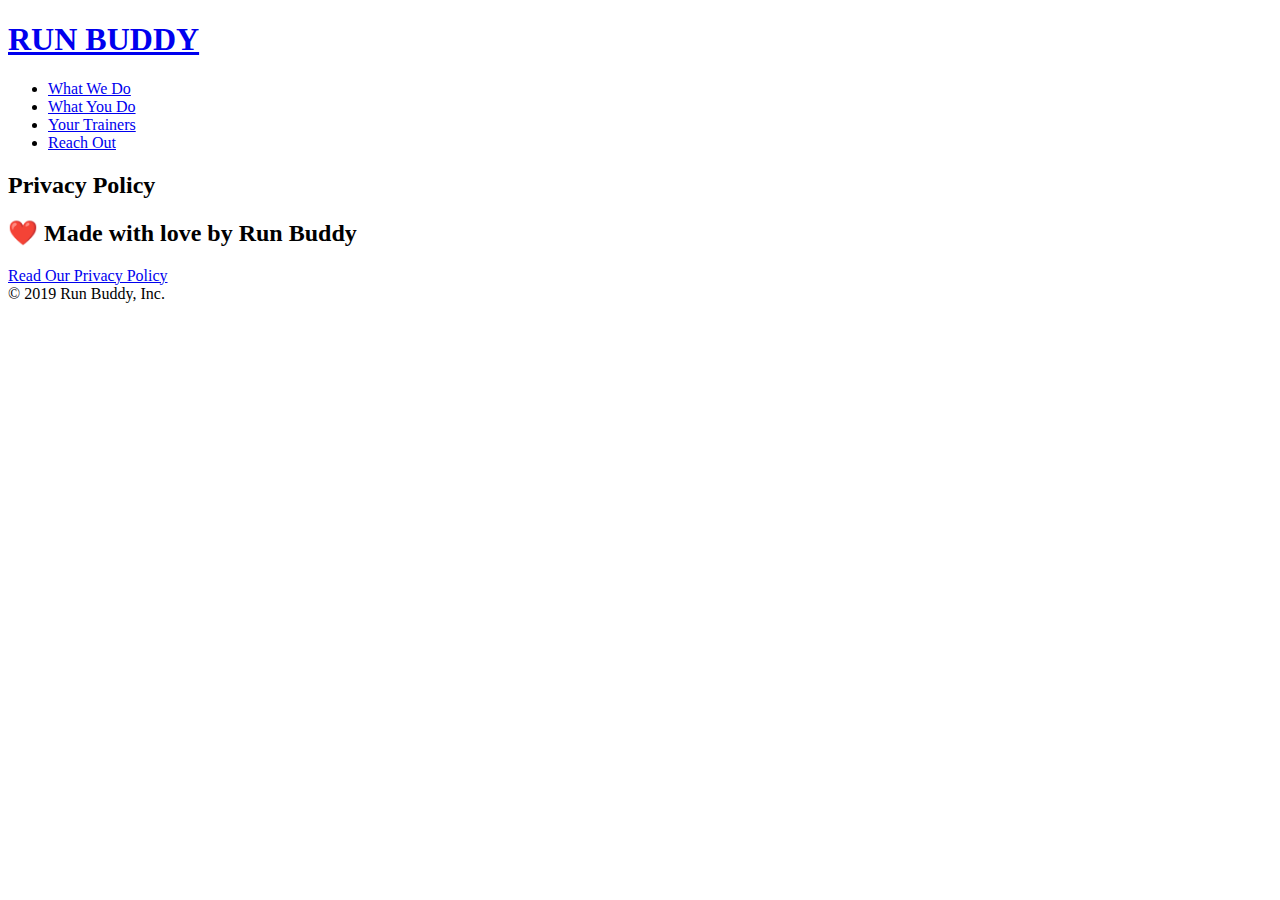
==== privacy-policy.html @ 54bea31c "Started privacy policy, now on 1.7.5" ====
<!DOCTYPE html>
<html lang="en">
  <head>
    <meta charset="utf-8" />
    <title>Privacy Policy - Run Buddy</title>
  </head>
  <body>
    <header>
      <h1>
        <a href="/">RUN BUDDY</a>
      </h1>
      <nav>
        <!--Unordered list element -->
        <ul>
          <!--List item element-->
          <li>
            <!--Anchor element-->
            <a href="./index.html#what-we-do">What We Do</a>
          </li>
          <li>
            <a href="./index.html#what-you-do">What You Do</a>
          </li>
          <li>
            <a href="./index.html#your-trainers">Your Trainers</a>
          </li>
          <li>
            <a href="./index.html#reach-out">Reach Out</a>
          </li>
        </ul>
      </nav>
    </header>
<section class="hero">
    <h2 class="page-title">
        Privacy Policy
      </h2>
</section>
    <footer>
        <h2>❤️ Made with love by Run Buddy</h2>
        
         
          <a href="#">Read Our Privacy Policy</a><br />
          &copy; 2019 Run Buddy, Inc.
        </div>
      </footer>
  </body>
</html>
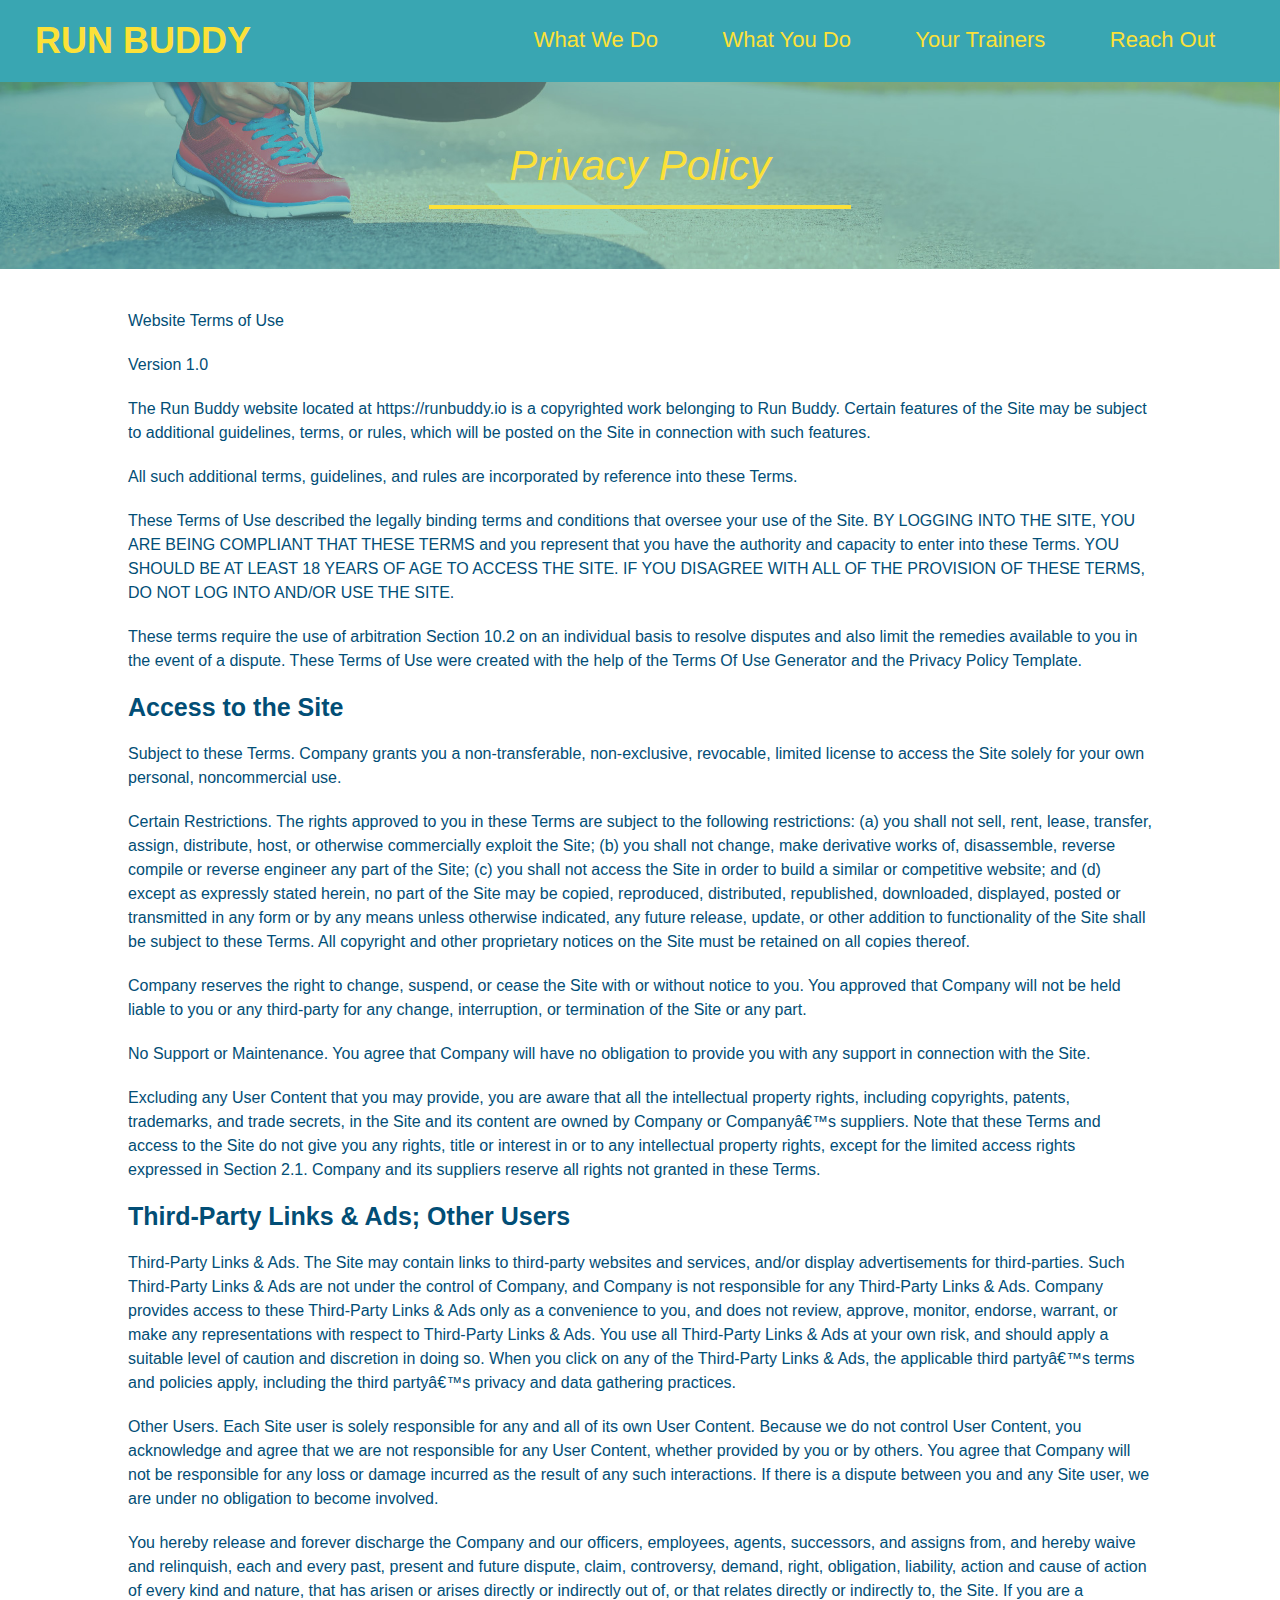
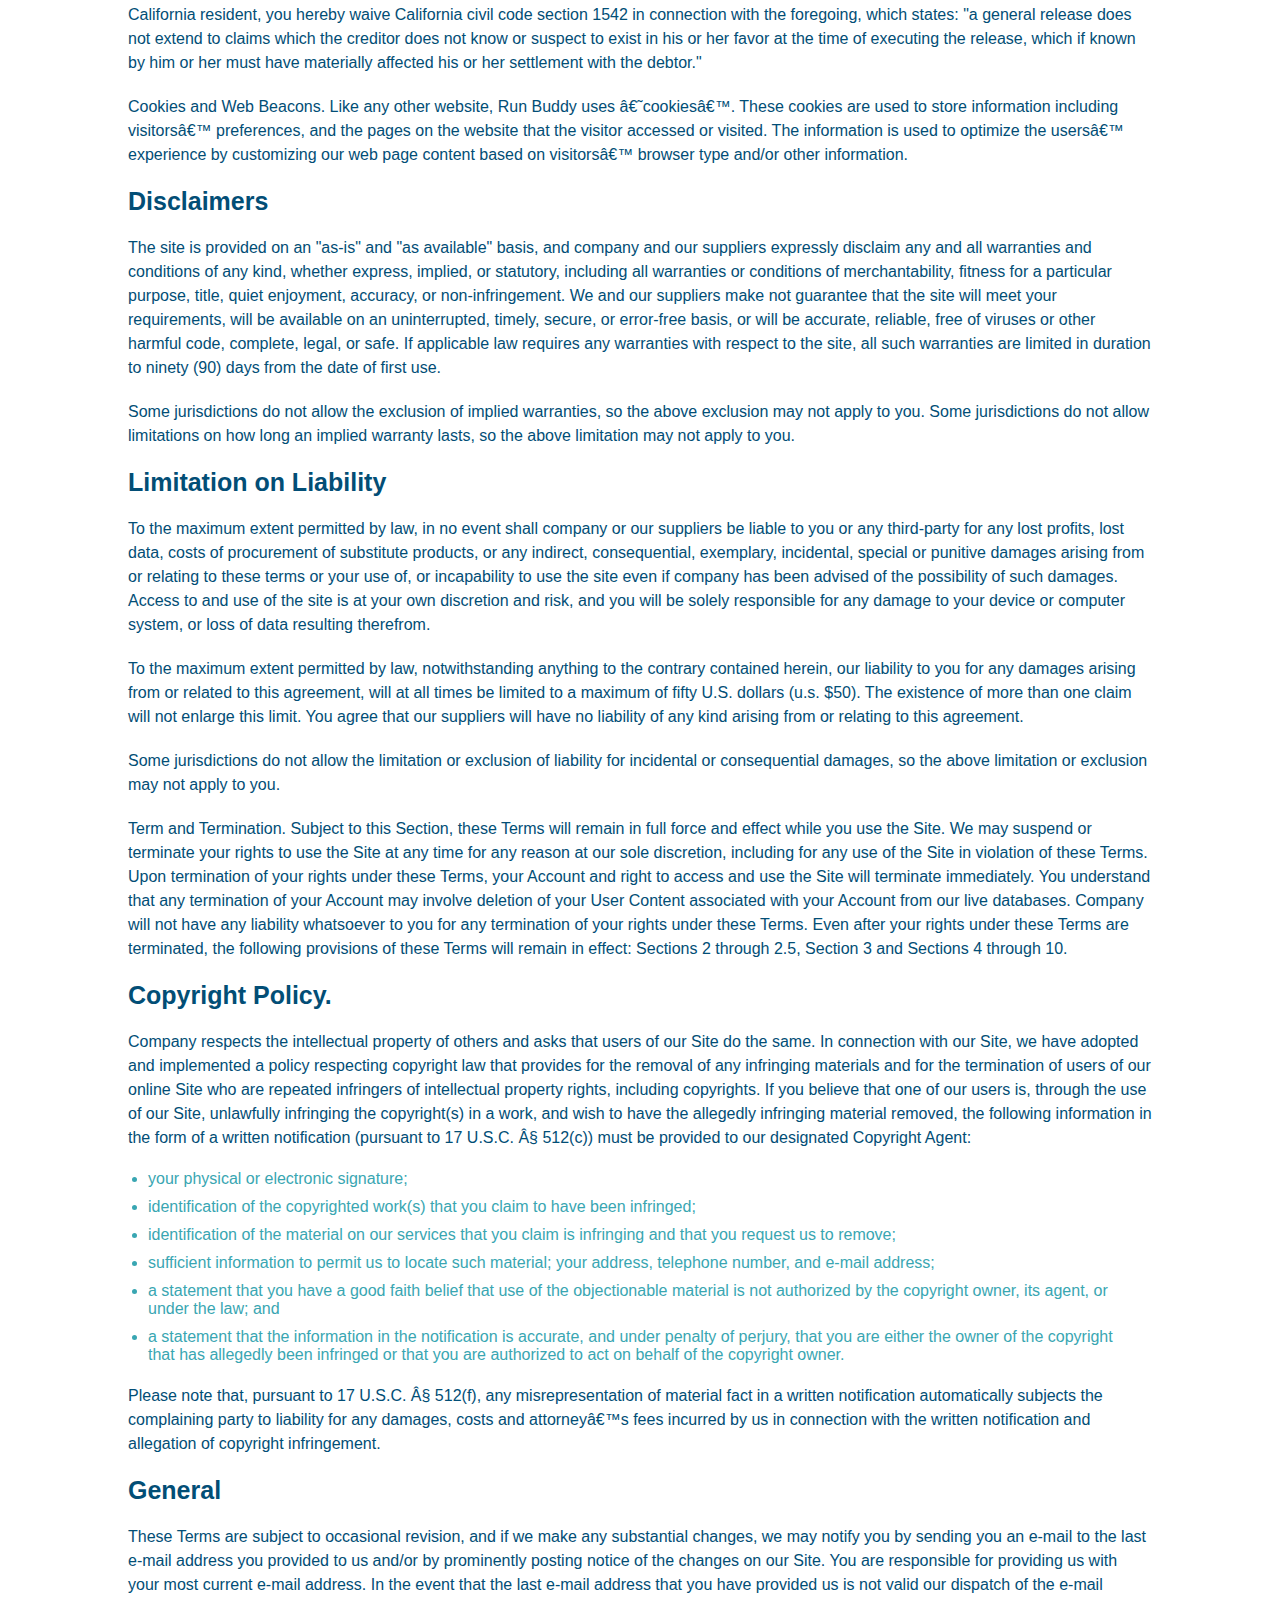
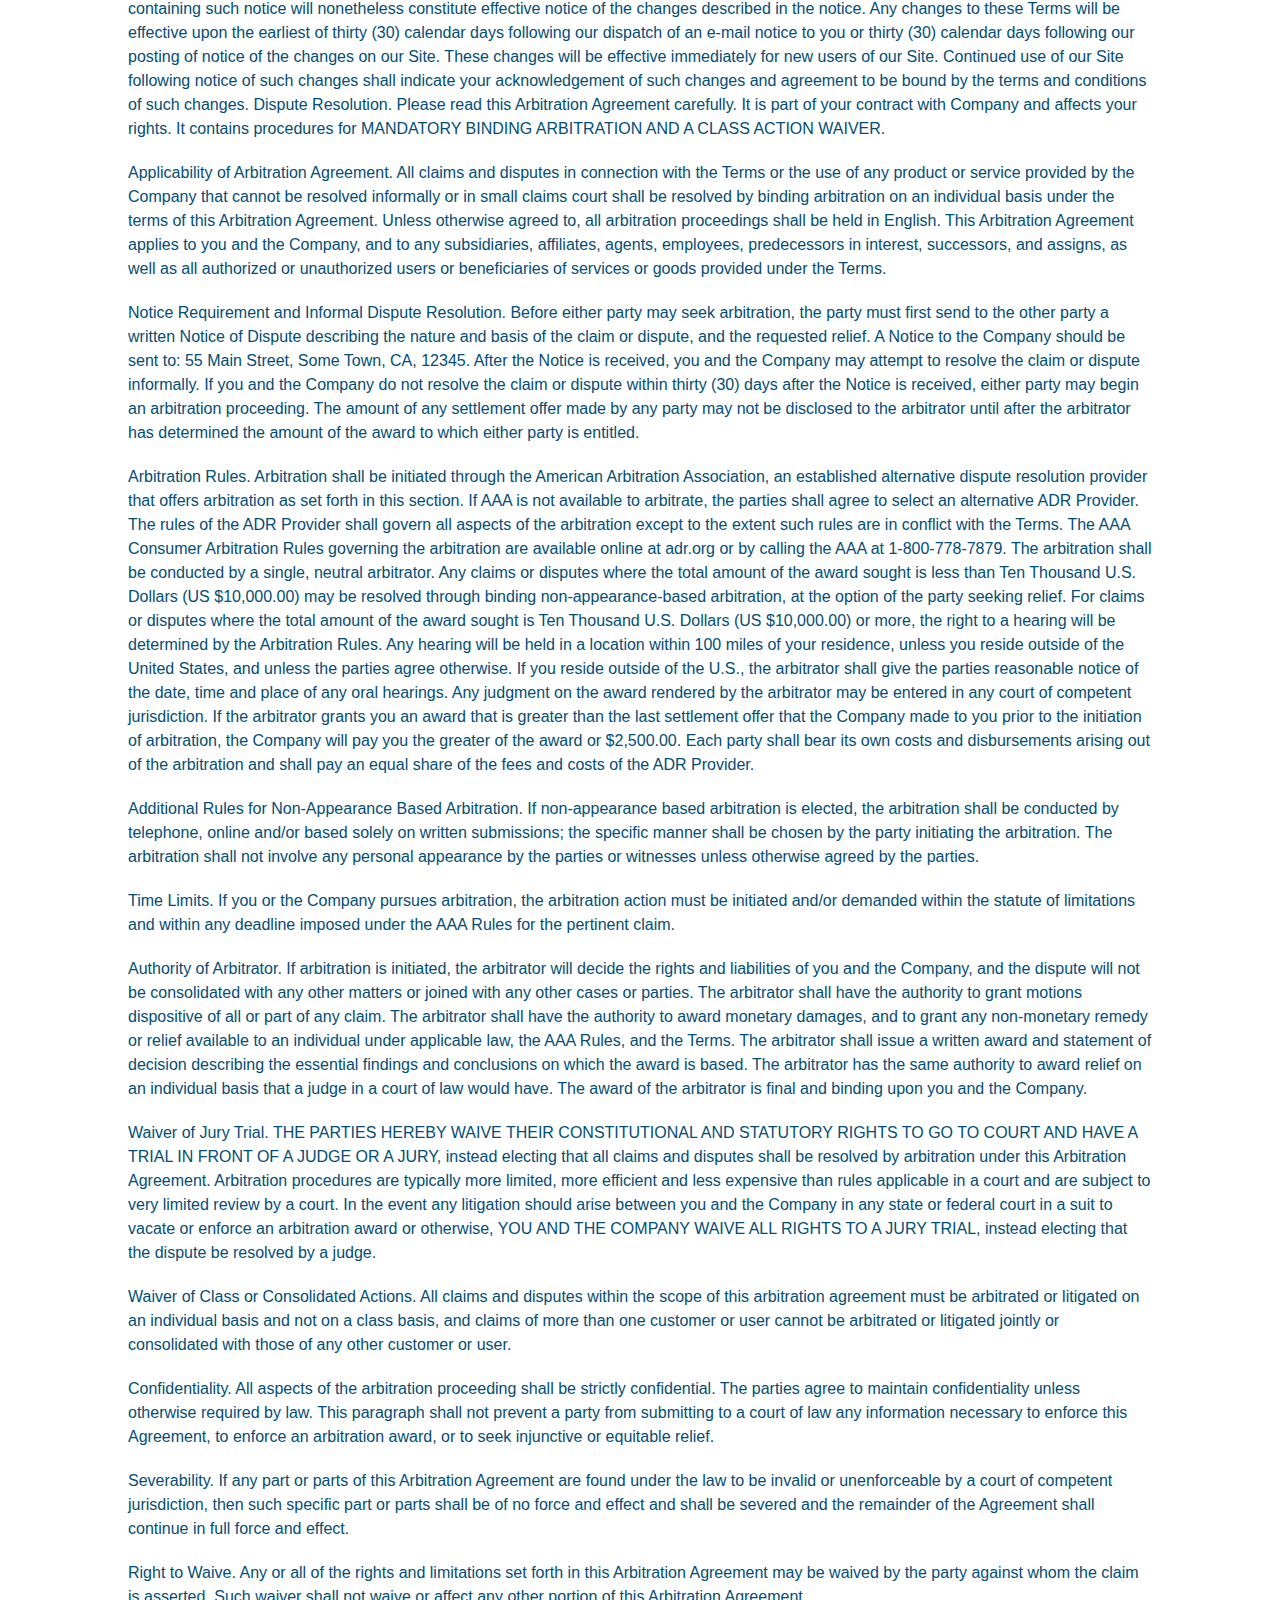
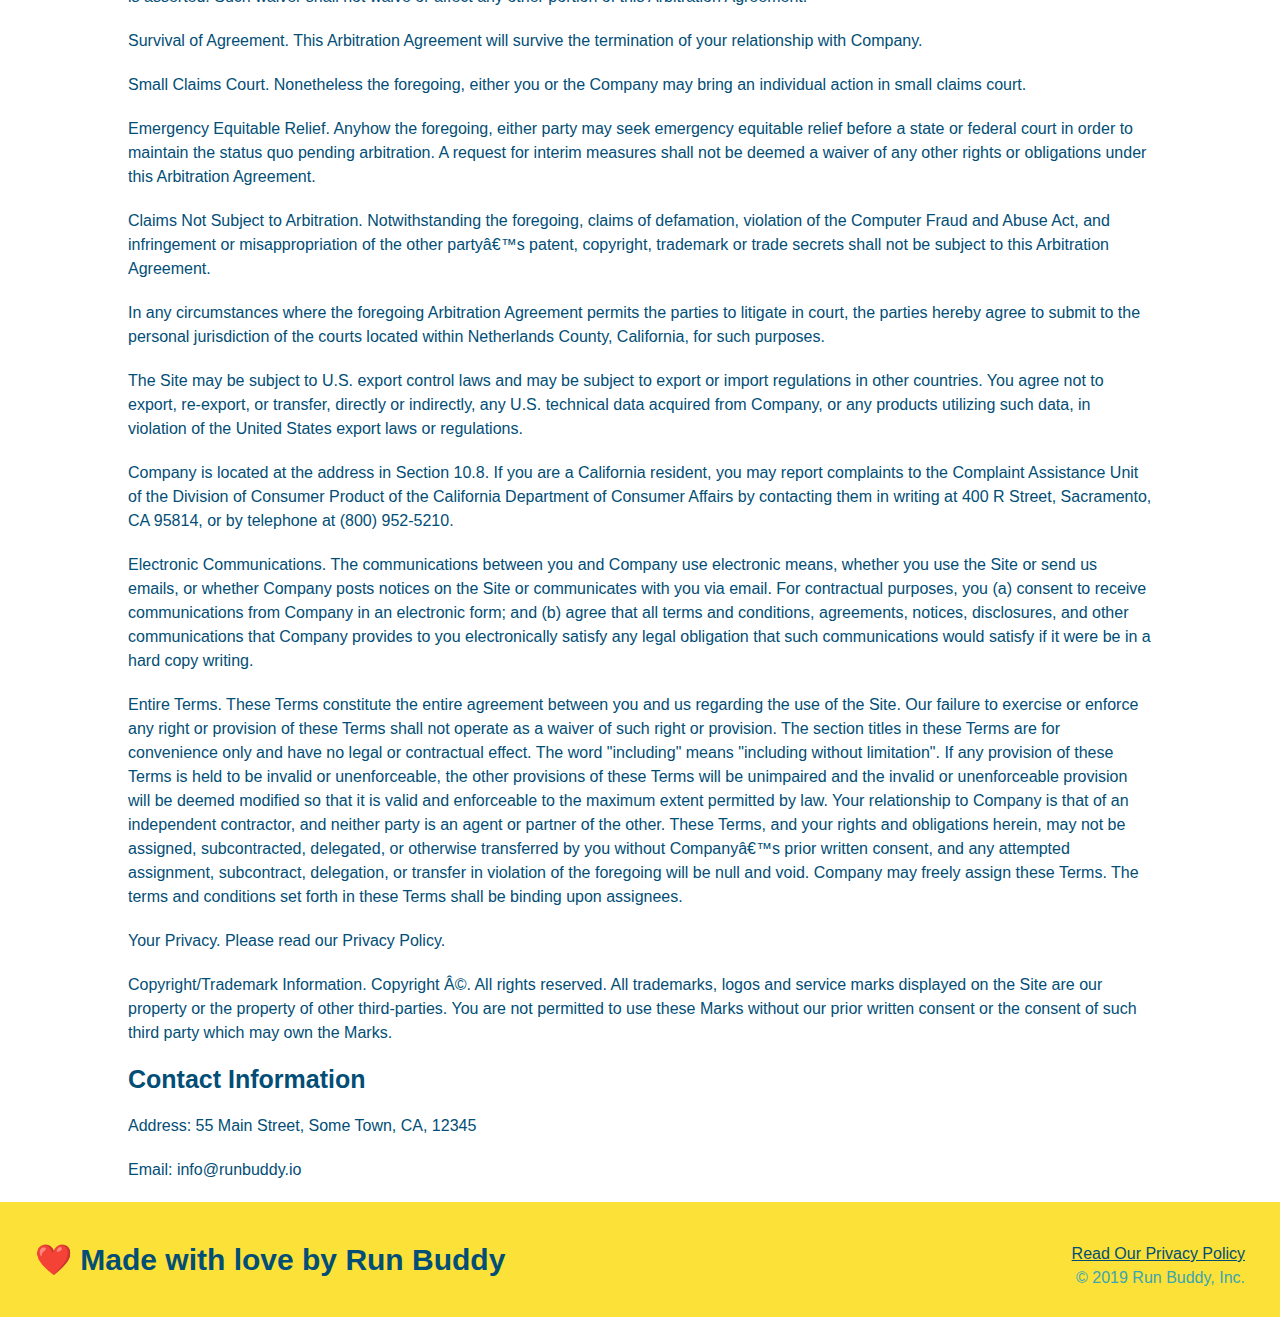
==== commit 00b36bd9: "Privacy Policy" ====
--- a/privacy-policy.html
+++ b/privacy-policy.html
@@ -3,6 +3,8 @@
   <head>
     <meta charset="utf-8" />
     <title>Privacy Policy - Run Buddy</title>
+    <link rel="stylesheet" href="./assets/css/style.css" />
+    <link rel="stylesheet" href="./assets/css/secondary-styles.css" />
   </head>
   <body>
     <header>
@@ -29,18 +31,522 @@
         </ul>
       </nav>
     </header>
-<section class="hero">
-    <h2 class="page-title">
-        Privacy Policy
-      </h2>
-</section>
+    <section class="hero">
+      <h2 class="page-title">Privacy Policy</h2>
+    </section>
+    <article class="secondary-content">
+      <p>Website Terms of Use</p>
+
+      <p>Version 1.0</p>
+
+      <p>
+        The Run Buddy website located at https://runbuddy.io is a copyrighted
+        work belonging to Run Buddy. Certain features of the Site may be subject
+        to additional guidelines, terms, or rules, which will be posted on the
+        Site in connection with such features.
+      </p>
+
+      <p>
+        All such additional terms, guidelines, and rules are incorporated by
+        reference into these Terms.
+      </p>
+
+      <p>
+        These Terms of Use described the legally binding terms and conditions
+        that oversee your use of the Site. BY LOGGING INTO THE SITE, YOU ARE
+        BEING COMPLIANT THAT THESE TERMS and you represent that you have the
+        authority and capacity to enter into these Terms. YOU SHOULD BE AT LEAST
+        18 YEARS OF AGE TO ACCESS THE SITE. IF YOU DISAGREE WITH ALL OF THE
+        PROVISION OF THESE TERMS, DO NOT LOG INTO AND/OR USE THE SITE.
+      </p>
+
+      <p>
+        These terms require the use of arbitration Section 10.2 on an individual
+        basis to resolve disputes and also limit the remedies available to you
+        in the event of a dispute. These Terms of Use were created with the help
+        of the Terms Of Use Generator and the Privacy Policy Template.
+      </p>
+
+      <h3>Access to the Site</h3>
+
+      <p>
+        Subject to these Terms. Company grants you a non-transferable,
+        non-exclusive, revocable, limited license to access the Site solely for
+        your own personal, noncommercial use.
+      </p>
+
+      <p>
+        Certain Restrictions. The rights approved to you in these Terms are
+        subject to the following restrictions: (a) you shall not sell, rent,
+        lease, transfer, assign, distribute, host, or otherwise commercially
+        exploit the Site; (b) you shall not change, make derivative works of,
+        disassemble, reverse compile or reverse engineer any part of the Site;
+        (c) you shall not access the Site in order to build a similar or
+        competitive website; and (d) except as expressly stated herein, no part
+        of the Site may be copied, reproduced, distributed, republished,
+        downloaded, displayed, posted or transmitted in any form or by any means
+        unless otherwise indicated, any future release, update, or other
+        addition to functionality of the Site shall be subject to these Terms.
+        All copyright and other proprietary notices on the Site must be retained
+        on all copies thereof.
+      </p>
+
+      <p>
+        Company reserves the right to change, suspend, or cease the Site with or
+        without notice to you. You approved that Company will not be held liable
+        to you or any third-party for any change, interruption, or termination
+        of the Site or any part.
+      </p>
+
+      <p>
+        No Support or Maintenance. You agree that Company will have no
+        obligation to provide you with any support in connection with the Site.
+      </p>
+
+      <p>
+        Excluding any User Content that you may provide, you are aware that all
+        the intellectual property rights, including copyrights, patents,
+        trademarks, and trade secrets, in the Site and its content are owned by
+        Company or Companyâ€™s suppliers. Note that these Terms and access to
+        the Site do not give you any rights, title or interest in or to any
+        intellectual property rights, except for the limited access rights
+        expressed in Section 2.1. Company and its suppliers reserve all rights
+        not granted in these Terms.
+      </p>
+
+      <h3>Third-Party Links & Ads; Other Users</h3>
+
+      <p>
+        Third-Party Links & Ads. The Site may contain links to third-party
+        websites and services, and/or display advertisements for third-parties.
+        Such Third-Party Links & Ads are not under the control of Company, and
+        Company is not responsible for any Third-Party Links & Ads. Company
+        provides access to these Third-Party Links & Ads only as a convenience
+        to you, and does not review, approve, monitor, endorse, warrant, or make
+        any representations with respect to Third-Party Links & Ads. You use all
+        Third-Party Links & Ads at your own risk, and should apply a suitable
+        level of caution and discretion in doing so. When you click on any of
+        the Third-Party Links & Ads, the applicable third partyâ€™s terms and
+        policies apply, including the third partyâ€™s privacy and data gathering
+        practices.
+      </p>
+
+      <p>
+        Other Users. Each Site user is solely responsible for any and all of its
+        own User Content. Because we do not control User Content, you
+        acknowledge and agree that we are not responsible for any User Content,
+        whether provided by you or by others. You agree that Company will not be
+        responsible for any loss or damage incurred as the result of any such
+        interactions. If there is a dispute between you and any Site user, we
+        are under no obligation to become involved.
+      </p>
+
+      <p>
+        You hereby release and forever discharge the Company and our officers,
+        employees, agents, successors, and assigns from, and hereby waive and
+        relinquish, each and every past, present and future dispute, claim,
+        controversy, demand, right, obligation, liability, action and cause of
+        action of every kind and nature, that has arisen or arises directly or
+        indirectly out of, or that relates directly or indirectly to, the Site.
+        If you are a California resident, you hereby waive California civil code
+        section 1542 in connection with the foregoing, which states: "a general
+        release does not extend to claims which the creditor does not know or
+        suspect to exist in his or her favor at the time of executing the
+        release, which if known by him or her must have materially affected his
+        or her settlement with the debtor."
+      </p>
+
+      <p>
+        Cookies and Web Beacons. Like any other website, Run Buddy uses
+        â€˜cookiesâ€™. These cookies are used to store information including
+        visitorsâ€™ preferences, and the pages on the website that the visitor
+        accessed or visited. The information is used to optimize the usersâ€™
+        experience by customizing our web page content based on visitorsâ€™
+        browser type and/or other information.
+      </p>
+
+      <h3>Disclaimers</h3>
+
+      <p>
+        The site is provided on an "as-is" and "as available" basis, and company
+        and our suppliers expressly disclaim any and all warranties and
+        conditions of any kind, whether express, implied, or statutory,
+        including all warranties or conditions of merchantability, fitness for a
+        particular purpose, title, quiet enjoyment, accuracy, or
+        non-infringement. We and our suppliers make not guarantee that the site
+        will meet your requirements, will be available on an uninterrupted,
+        timely, secure, or error-free basis, or will be accurate, reliable, free
+        of viruses or other harmful code, complete, legal, or safe. If
+        applicable law requires any warranties with respect to the site, all
+        such warranties are limited in duration to ninety (90) days from the
+        date of first use.
+      </p>
+
+      <p>
+        Some jurisdictions do not allow the exclusion of implied warranties, so
+        the above exclusion may not apply to you. Some jurisdictions do not
+        allow limitations on how long an implied warranty lasts, so the above
+        limitation may not apply to you.
+      </p>
+
+      <h3>Limitation on Liability</h3>
+
+      <p>
+        To the maximum extent permitted by law, in no event shall company or our
+        suppliers be liable to you or any third-party for any lost profits, lost
+        data, costs of procurement of substitute products, or any indirect,
+        consequential, exemplary, incidental, special or punitive damages
+        arising from or relating to these terms or your use of, or incapability
+        to use the site even if company has been advised of the possibility of
+        such damages. Access to and use of the site is at your own discretion
+        and risk, and you will be solely responsible for any damage to your
+        device or computer system, or loss of data resulting therefrom.
+      </p>
+
+      <p>
+        To the maximum extent permitted by law, notwithstanding anything to the
+        contrary contained herein, our liability to you for any damages arising
+        from or related to this agreement, will at all times be limited to a
+        maximum of fifty U.S. dollars (u.s. $50). The existence of more than one
+        claim will not enlarge this limit. You agree that our suppliers will
+        have no liability of any kind arising from or relating to this
+        agreement.
+      </p>
+
+      <p>
+        Some jurisdictions do not allow the limitation or exclusion of liability
+        for incidental or consequential damages, so the above limitation or
+        exclusion may not apply to you.
+      </p>
+
+      <p>
+        Term and Termination. Subject to this Section, these Terms will remain
+        in full force and effect while you use the Site. We may suspend or
+        terminate your rights to use the Site at any time for any reason at our
+        sole discretion, including for any use of the Site in violation of these
+        Terms. Upon termination of your rights under these Terms, your Account
+        and right to access and use the Site will terminate immediately. You
+        understand that any termination of your Account may involve deletion of
+        your User Content associated with your Account from our live databases.
+        Company will not have any liability whatsoever to you for any
+        termination of your rights under these Terms. Even after your rights
+        under these Terms are terminated, the following provisions of these
+        Terms will remain in effect: Sections 2 through 2.5, Section 3 and
+        Sections 4 through 10.
+      </p>
+
+      <h3>Copyright Policy.</h3>
+
+      <p>
+        Company respects the intellectual property of others and asks that users
+        of our Site do the same. In connection with our Site, we have adopted
+        and implemented a policy respecting copyright law that provides for the
+        removal of any infringing materials and for the termination of users of
+        our online Site who are repeated infringers of intellectual property
+        rights, including copyrights. If you believe that one of our users is,
+        through the use of our Site, unlawfully infringing the copyright(s) in a
+        work, and wish to have the allegedly infringing material removed, the
+        following information in the form of a written notification (pursuant to
+        17 U.S.C. Â§ 512(c)) must be provided to our designated Copyright Agent:
+      </p>
+
+      <ul>
+        <li>your physical or electronic signature;</li>
+        <li>
+          identification of the copyrighted work(s) that you claim to have been
+          infringed;
+        </li>
+        <li>
+          identification of the material on our services that you claim is
+          infringing and that you request us to remove;
+        </li>
+        <li>
+          sufficient information to permit us to locate such material; your
+          address, telephone number, and e-mail address;
+        </li>
+        <li>
+          a statement that you have a good faith belief that use of the
+          objectionable material is not authorized by the copyright owner, its
+          agent, or under the law; and
+        </li>
+        <li>
+          a statement that the information in the notification is accurate, and
+          under penalty of perjury, that you are either the owner of the
+          copyright that has allegedly been infringed or that you are authorized
+          to act on behalf of the copyright owner.
+        </li>
+      </ul>
+
+      <p>
+        Please note that, pursuant to 17 U.S.C. Â§ 512(f), any misrepresentation
+        of material fact in a written notification automatically subjects the
+        complaining party to liability for any damages, costs and attorneyâ€™s
+        fees incurred by us in connection with the written notification and
+        allegation of copyright infringement.
+      </p>
+
+      <h3>General</h3>
+
+      <p>
+        These Terms are subject to occasional revision, and if we make any
+        substantial changes, we may notify you by sending you an e-mail to the
+        last e-mail address you provided to us and/or by prominently posting
+        notice of the changes on our Site. You are responsible for providing us
+        with your most current e-mail address. In the event that the last e-mail
+        address that you have provided us is not valid our dispatch of the
+        e-mail containing such notice will nonetheless constitute effective
+        notice of the changes described in the notice. Any changes to these
+        Terms will be effective upon the earliest of thirty (30) calendar days
+        following our dispatch of an e-mail notice to you or thirty (30)
+        calendar days following our posting of notice of the changes on our
+        Site. These changes will be effective immediately for new users of our
+        Site. Continued use of our Site following notice of such changes shall
+        indicate your acknowledgement of such changes and agreement to be bound
+        by the terms and conditions of such changes. Dispute Resolution. Please
+        read this Arbitration Agreement carefully. It is part of your contract
+        with Company and affects your rights. It contains procedures for
+        MANDATORY BINDING ARBITRATION AND A CLASS ACTION WAIVER.
+      </p>
+
+      <p>
+        Applicability of Arbitration Agreement. All claims and disputes in
+        connection with the Terms or the use of any product or service provided
+        by the Company that cannot be resolved informally or in small claims
+        court shall be resolved by binding arbitration on an individual basis
+        under the terms of this Arbitration Agreement. Unless otherwise agreed
+        to, all arbitration proceedings shall be held in English. This
+        Arbitration Agreement applies to you and the Company, and to any
+        subsidiaries, affiliates, agents, employees, predecessors in interest,
+        successors, and assigns, as well as all authorized or unauthorized users
+        or beneficiaries of services or goods provided under the Terms.
+      </p>
+
+      <p>
+        Notice Requirement and Informal Dispute Resolution. Before either party
+        may seek arbitration, the party must first send to the other party a
+        written Notice of Dispute describing the nature and basis of the claim
+        or dispute, and the requested relief. A Notice to the Company should be
+        sent to: 55 Main Street, Some Town, CA, 12345. After the Notice is
+        received, you and the Company may attempt to resolve the claim or
+        dispute informally. If you and the Company do not resolve the claim or
+        dispute within thirty (30) days after the Notice is received, either
+        party may begin an arbitration proceeding. The amount of any settlement
+        offer made by any party may not be disclosed to the arbitrator until
+        after the arbitrator has determined the amount of the award to which
+        either party is entitled.
+      </p>
+
+      <p>
+        Arbitration Rules. Arbitration shall be initiated through the American
+        Arbitration Association, an established alternative dispute resolution
+        provider that offers arbitration as set forth in this section. If AAA is
+        not available to arbitrate, the parties shall agree to select an
+        alternative ADR Provider. The rules of the ADR Provider shall govern all
+        aspects of the arbitration except to the extent such rules are in
+        conflict with the Terms. The AAA Consumer Arbitration Rules governing
+        the arbitration are available online at adr.org or by calling the AAA at
+        1-800-778-7879. The arbitration shall be conducted by a single, neutral
+        arbitrator. Any claims or disputes where the total amount of the award
+        sought is less than Ten Thousand U.S. Dollars (US $10,000.00) may be
+        resolved through binding non-appearance-based arbitration, at the option
+        of the party seeking relief. For claims or disputes where the total
+        amount of the award sought is Ten Thousand U.S. Dollars (US $10,000.00)
+        or more, the right to a hearing will be determined by the Arbitration
+        Rules. Any hearing will be held in a location within 100 miles of your
+        residence, unless you reside outside of the United States, and unless
+        the parties agree otherwise. If you reside outside of the U.S., the
+        arbitrator shall give the parties reasonable notice of the date, time
+        and place of any oral hearings. Any judgment on the award rendered by
+        the arbitrator may be entered in any court of competent jurisdiction. If
+        the arbitrator grants you an award that is greater than the last
+        settlement offer that the Company made to you prior to the initiation of
+        arbitration, the Company will pay you the greater of the award or
+        $2,500.00. Each party shall bear its own costs and disbursements arising
+        out of the arbitration and shall pay an equal share of the fees and
+        costs of the ADR Provider.
+      </p>
+
+      <p>
+        Additional Rules for Non-Appearance Based Arbitration. If non-appearance
+        based arbitration is elected, the arbitration shall be conducted by
+        telephone, online and/or based solely on written submissions; the
+        specific manner shall be chosen by the party initiating the arbitration.
+        The arbitration shall not involve any personal appearance by the parties
+        or witnesses unless otherwise agreed by the parties.
+      </p>
+
+      <p>
+        Time Limits. If you or the Company pursues arbitration, the arbitration
+        action must be initiated and/or demanded within the statute of
+        limitations and within any deadline imposed under the AAA Rules for the
+        pertinent claim.
+      </p>
+
+      <p>
+        Authority of Arbitrator. If arbitration is initiated, the arbitrator
+        will decide the rights and liabilities of you and the Company, and the
+        dispute will not be consolidated with any other matters or joined with
+        any other cases or parties. The arbitrator shall have the authority to
+        grant motions dispositive of all or part of any claim. The arbitrator
+        shall have the authority to award monetary damages, and to grant any
+        non-monetary remedy or relief available to an individual under
+        applicable law, the AAA Rules, and the Terms. The arbitrator shall issue
+        a written award and statement of decision describing the essential
+        findings and conclusions on which the award is based. The arbitrator has
+        the same authority to award relief on an individual basis that a judge
+        in a court of law would have. The award of the arbitrator is final and
+        binding upon you and the Company.
+      </p>
+
+      <p>
+        Waiver of Jury Trial. THE PARTIES HEREBY WAIVE THEIR CONSTITUTIONAL AND
+        STATUTORY RIGHTS TO GO TO COURT AND HAVE A TRIAL IN FRONT OF A JUDGE OR
+        A JURY, instead electing that all claims and disputes shall be resolved
+        by arbitration under this Arbitration Agreement. Arbitration procedures
+        are typically more limited, more efficient and less expensive than rules
+        applicable in a court and are subject to very limited review by a court.
+        In the event any litigation should arise between you and the Company in
+        any state or federal court in a suit to vacate or enforce an arbitration
+        award or otherwise, YOU AND THE COMPANY WAIVE ALL RIGHTS TO A JURY
+        TRIAL, instead electing that the dispute be resolved by a judge.
+      </p>
+
+      <p>
+        Waiver of Class or Consolidated Actions. All claims and disputes within
+        the scope of this arbitration agreement must be arbitrated or litigated
+        on an individual basis and not on a class basis, and claims of more than
+        one customer or user cannot be arbitrated or litigated jointly or
+        consolidated with those of any other customer or user.
+      </p>
+
+      <p>
+        Confidentiality. All aspects of the arbitration proceeding shall be
+        strictly confidential. The parties agree to maintain confidentiality
+        unless otherwise required by law. This paragraph shall not prevent a
+        party from submitting to a court of law any information necessary to
+        enforce this Agreement, to enforce an arbitration award, or to seek
+        injunctive or equitable relief.
+      </p>
+
+      <p>
+        Severability. If any part or parts of this Arbitration Agreement are
+        found under the law to be invalid or unenforceable by a court of
+        competent jurisdiction, then such specific part or parts shall be of no
+        force and effect and shall be severed and the remainder of the Agreement
+        shall continue in full force and effect.
+      </p>
+
+      <p>
+        Right to Waive. Any or all of the rights and limitations set forth in
+        this Arbitration Agreement may be waived by the party against whom the
+        claim is asserted. Such waiver shall not waive or affect any other
+        portion of this Arbitration Agreement.
+      </p>
+
+      <p>
+        Survival of Agreement. This Arbitration Agreement will survive the
+        termination of your relationship with Company.
+      </p>
+
+      <p>
+        Small Claims Court. Nonetheless the foregoing, either you or the Company
+        may bring an individual action in small claims court.
+      </p>
+
+      <p>
+        Emergency Equitable Relief. Anyhow the foregoing, either party may seek
+        emergency equitable relief before a state or federal court in order to
+        maintain the status quo pending arbitration. A request for interim
+        measures shall not be deemed a waiver of any other rights or obligations
+        under this Arbitration Agreement.
+      </p>
+
+      <p>
+        Claims Not Subject to Arbitration. Notwithstanding the foregoing, claims
+        of defamation, violation of the Computer Fraud and Abuse Act, and
+        infringement or misappropriation of the other partyâ€™s patent,
+        copyright, trademark or trade secrets shall not be subject to this
+        Arbitration Agreement.
+      </p>
+
+      <p>
+        In any circumstances where the foregoing Arbitration Agreement permits
+        the parties to litigate in court, the parties hereby agree to submit to
+        the personal jurisdiction of the courts located within Netherlands
+        County, California, for such purposes.
+      </p>
+
+      <p>
+        The Site may be subject to U.S. export control laws and may be subject
+        to export or import regulations in other countries. You agree not to
+        export, re-export, or transfer, directly or indirectly, any U.S.
+        technical data acquired from Company, or any products utilizing such
+        data, in violation of the United States export laws or regulations.
+      </p>
+
+      <p>
+        Company is located at the address in Section 10.8. If you are a
+        California resident, you may report complaints to the Complaint
+        Assistance Unit of the Division of Consumer Product of the California
+        Department of Consumer Affairs by contacting them in writing at 400 R
+        Street, Sacramento, CA 95814, or by telephone at (800) 952-5210.
+      </p>
+
+      <p>
+        Electronic Communications. The communications between you and Company
+        use electronic means, whether you use the Site or send us emails, or
+        whether Company posts notices on the Site or communicates with you via
+        email. For contractual purposes, you (a) consent to receive
+        communications from Company in an electronic form; and (b) agree that
+        all terms and conditions, agreements, notices, disclosures, and other
+        communications that Company provides to you electronically satisfy any
+        legal obligation that such communications would satisfy if it were be in
+        a hard copy writing.
+      </p>
+
+      <p>
+        Entire Terms. These Terms constitute the entire agreement between you
+        and us regarding the use of the Site. Our failure to exercise or enforce
+        any right or provision of these Terms shall not operate as a waiver of
+        such right or provision. The section titles in these Terms are for
+        convenience only and have no legal or contractual effect. The word
+        "including" means "including without limitation". If any provision of
+        these Terms is held to be invalid or unenforceable, the other provisions
+        of these Terms will be unimpaired and the invalid or unenforceable
+        provision will be deemed modified so that it is valid and enforceable to
+        the maximum extent permitted by law. Your relationship to Company is
+        that of an independent contractor, and neither party is an agent or
+        partner of the other. These Terms, and your rights and obligations
+        herein, may not be assigned, subcontracted, delegated, or otherwise
+        transferred by you without Companyâ€™s prior written consent, and any
+        attempted assignment, subcontract, delegation, or transfer in violation
+        of the foregoing will be null and void. Company may freely assign these
+        Terms. The terms and conditions set forth in these Terms shall be
+        binding upon assignees.
+      </p>
+
+      <p>Your Privacy. Please read our Privacy Policy.</p>
+
+      <p>
+        Copyright/Trademark Information. Copyright Â©. All rights reserved. All
+        trademarks, logos and service marks displayed on the Site are our
+        property or the property of other third-parties. You are not permitted
+        to use these Marks without our prior written consent or the consent of
+        such third party which may own the Marks.
+      </p>
+
+      <h3>Contact Information</h3>
+
+      <p>Address: 55 Main Street, Some Town, CA, 12345</p>
+
+      <p>Email: info@runbuddy.io</p>
+    </article>
     <footer>
-        <h2>❤️ Made with love by Run Buddy</h2>
-        
-         
-          <a href="#">Read Our Privacy Policy</a><br />
-          &copy; 2019 Run Buddy, Inc.
-        </div>
-      </footer>
+      <h2>❤️ Made with love by Run Buddy</h2>
+      <div>
+        <a href="#">Read Our Privacy Policy</a><br />
+        &copy; 2019 Run Buddy, Inc.
+      </div>
+    </footer>
   </body>
 </html>
--- a/assets/css/style.css
+++ b/assets/css/style.css
@@ -0,0 +1,266 @@
+* {
+  margin: 0;
+  padding: 0;
+  box-sizing: border-box;
+}
+body {
+  /* more on this crazy alphanumerical value in a minute! */
+  color: #39a6b2;
+  font-family: Arial, Helvetica, sans-serif;
+}
+/* apply styles to <header> */
+header {
+  padding: 20px 35px;
+  background-color: #39a6b2;
+}
+header h1 {
+  font-weight: bold;
+  font-size: 36px;
+  color: #fce138;
+  margin: 0;
+}
+
+header a {
+  text-decoration: none;
+  color: #fce138;
+}
+header nav {
+  float: right;
+  margin: 7px 0;
+}
+header nav ul li {
+  display: inline;
+}
+header nav ul li a {
+  margin: 0 30px;
+  font-weight: lighter;
+  font-size: 22px;
+}
+header h1 {
+  font-weight: bold;
+  font-size: 36px;
+  color: #fce138;
+  margin: 0;
+  display: inline;
+}
+footer {
+  background-color: #fce138;
+  width: 100%;
+  padding: 40px 35px;
+}
+footer h2 {
+  display: inline;
+  color: #024e76;
+  font-size: 30px;
+  margin: 0;
+}
+footer div {
+  float: right;
+  line-height: 1.5;
+  text-align: right;
+}
+footer a {
+  color: #024e76;
+}
+section {
+  padding: 60px;
+}
+
+/* Hero Style Starts */
+.hero {
+  background-image: url("../images/hero-bg.jpg");
+  height: 600px;
+  background-size: cover;
+  background-position: center;
+  position: relative;
+}
+
+.hero-form {
+  color: #024e76;
+  background-color: #fce138;
+  padding: 20px;
+  width: 500px;
+  border: solid 3px #024e76;
+  position: absolute;
+  bottom: 120px;
+  right: 140px;
+}
+
+section div h3 {
+  font-size: x-large;
+  margin: 0;
+}
+.hero-form p {
+  margin: 5px 0 15px 0;
+}
+
+.form-input {
+  border: 1px solid #024e76;
+  display: block;
+  padding: 7px 15px;
+  font-size: 16px;
+  color: #024e76;
+  width: 100%;
+  margin-bottom: 15px;
+}
+
+.hero-form label {
+  margin: 0 5px;
+}
+
+.hero-form button {
+  color: #fce138;
+  background-color: #024e76;
+  border: none;
+  padding: 10px 20px;
+  font-size: 16px;
+}
+
+/* Hero Style End */
+
+.intro {
+  text-align: center;
+}
+
+.intro p {
+  line-height: 1.7;
+  color: #39a6b2;
+  width: 80%;
+  font-size: 20px;
+  margin: 0 auto;
+}
+
+.steps {
+  text-align: center;
+  background: #fce138;
+}
+
+.section-title {
+  font-size: 55px;
+  color: #024e76;
+  margin-bottom: 35px;
+  padding: 0 100px 20px 100px;
+  display: inline-block;
+  border-bottom: 3px solid;
+}
+
+.primary-border {
+  border-color: #fce138;
+}
+
+.secondary-border {
+  border-color: #39a6b2;
+}
+
+.steps div {
+  margin-bottom: 80px;
+}
+
+.steps img {
+  width: 15%;
+  margin: 10px 0;
+}
+
+.steps h3 {
+  color: #024e76;
+  font-size: 46px;
+  margin-top: 10px;
+}
+
+.steps p {
+  color: #39a6b2;
+  font-size: 23px;
+}
+
+.steps span {
+  font-size: 38px;
+}
+.trainers {
+  text-align: center;
+}
+.trainer {
+  width: 900px;
+  margin: 0 auto 30px auto;
+  background: #024e76;
+  color: #fce138;
+  overflow: auto;
+}
+
+.trainer img {
+  width: 35%;
+  float: left;
+}
+
+.trainer-bio {
+  padding: 35px;
+  float: left;
+  width: 65%;
+}
+
+.text-left {
+  text-align: left;
+}
+
+.text-right {
+  text-align: right;
+}
+
+.trainer-bio h3 {
+  font-size: 32px;
+  margin-bottom: 8px;
+}
+
+.trainer-bio h4 {
+  font-weight: lighter;
+  font-size: 26px;
+  margin-bottom: 25px;
+}
+
+.trainer-bio p {
+  font-size: 17px;
+  line-height: 1.3;
+}
+
+/* REACH OUT STYLES START */
+
+.contact {
+  text-align: center;
+  background: #024e76;
+}
+
+.contact h2 {
+  color: #fce138;
+}
+
+.contact-info iframe {
+  width: 400px;
+  height: 400px;
+}
+
+.contact-info div {
+  display: inline-block;
+  vertical-align: top;
+  text-align: left;
+  width: 410px;
+  margin: 30px 0 0 60px;
+  color: white;
+}
+
+.contact-info h3 {
+  color: #fce138;
+  font-size: 32px;
+}
+
+.contact-info p,
+.contact-info address {
+  margin: 20px 0;
+  line-height: 1.5;
+  font-size: 20px;
+  font-style: normal;
+}
+
+.contact-info a {
+  color: #fce138;
+}
+
+/* REACH OUT STYLE END */
--- a/assets/css/secondary-styles.css
+++ b/assets/css/secondary-styles.css
@@ -0,0 +1,42 @@
+.hero {
+  background-position: bottom;
+  height: auto;
+  text-align: center;
+  margin-bottom: 40px;
+}
+
+.page-title {
+  color: #fce138;
+  display: inline-block;
+  border-bottom: 4px solid #fce138;
+  padding: 0 80px 15px 80px;
+  font-weight: normal;
+  font-size: 42px;
+  font-style: italic;
+}
+
+.secondary-content {
+  width: 80%;
+  margin: 0 auto;
+  color: #024e76;
+}
+
+.secondary-content h3 {
+  font-size: 25px;
+  margin: 20px 0 20px 0;
+}
+
+.secondary-content p {
+  font-size: 16px;
+  line-height: 1.5;
+  margin: 20px 0 20px 0;
+}
+
+.secondary-content ul {
+  margin: 15px 20px 15px 20px;
+}
+
+.secondary-content li {
+  color: #39a6b2;
+  margin: 10px 0 10px 0;
+}
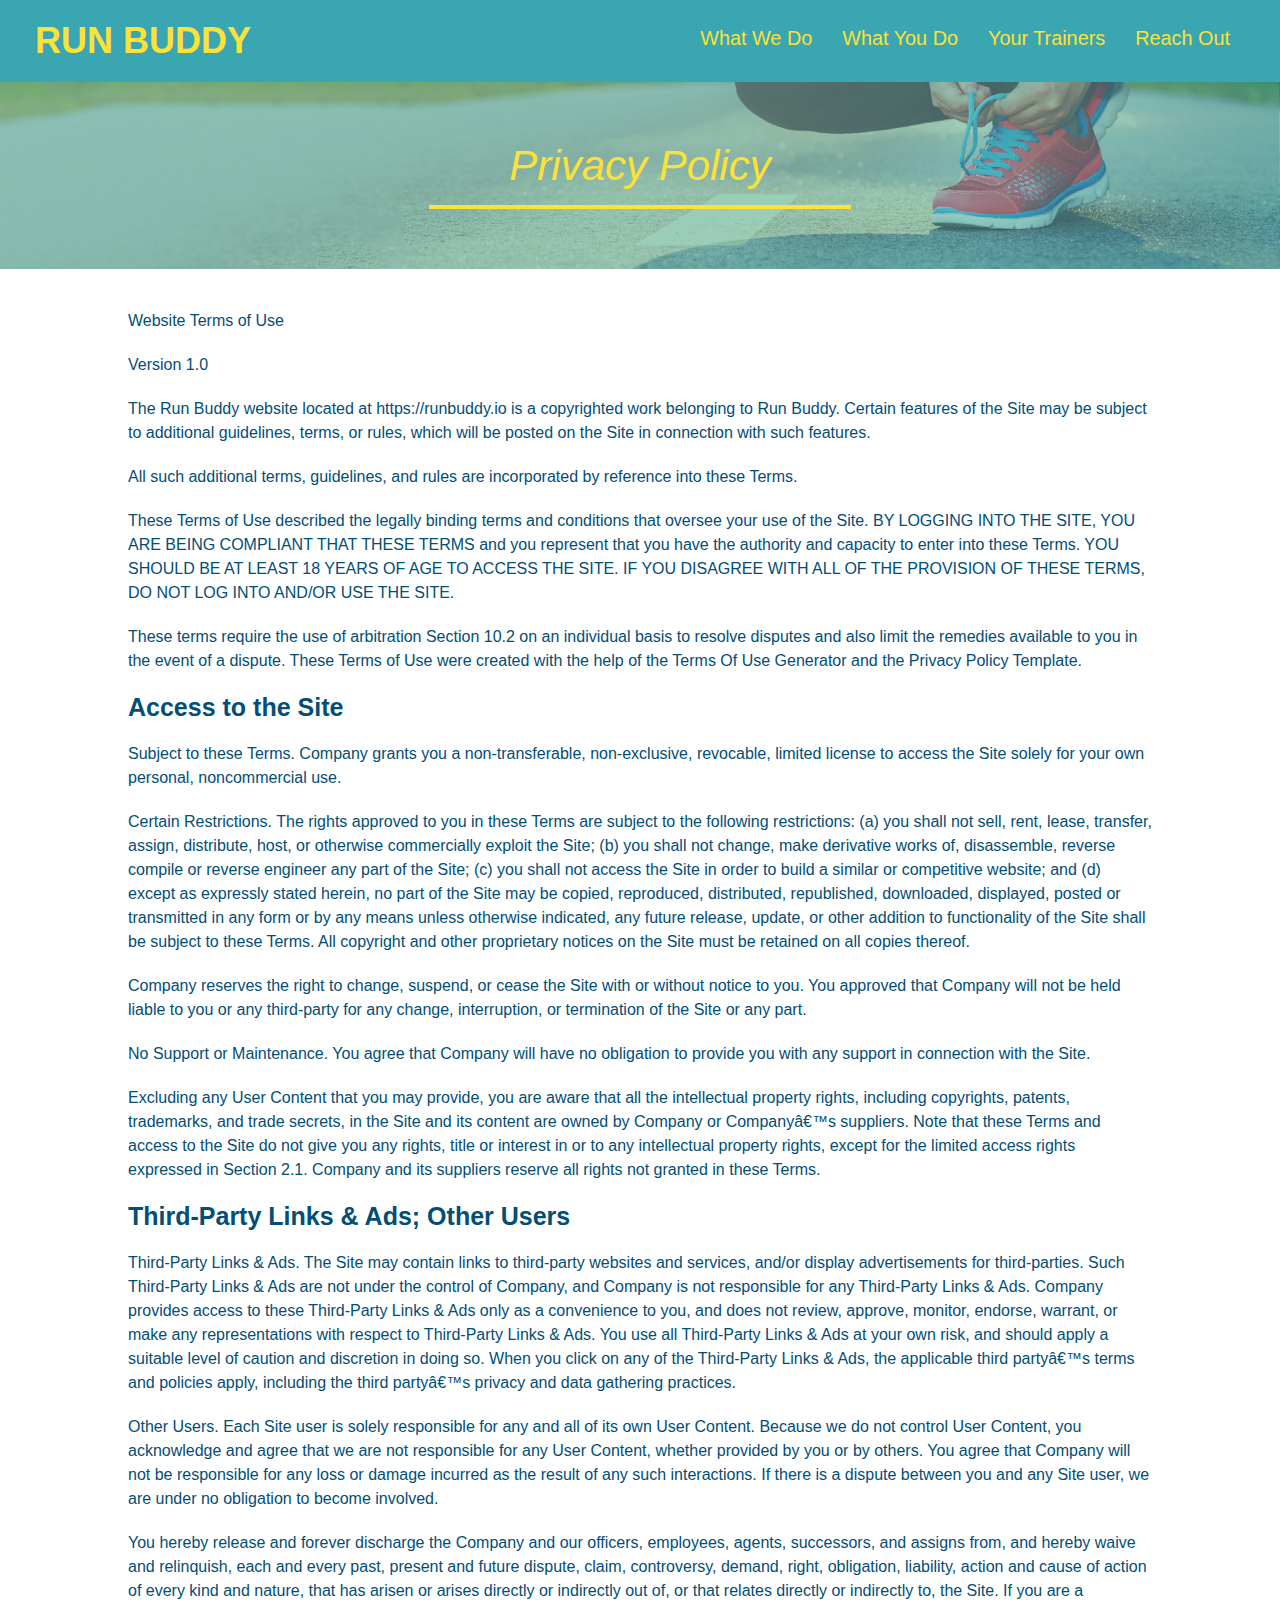
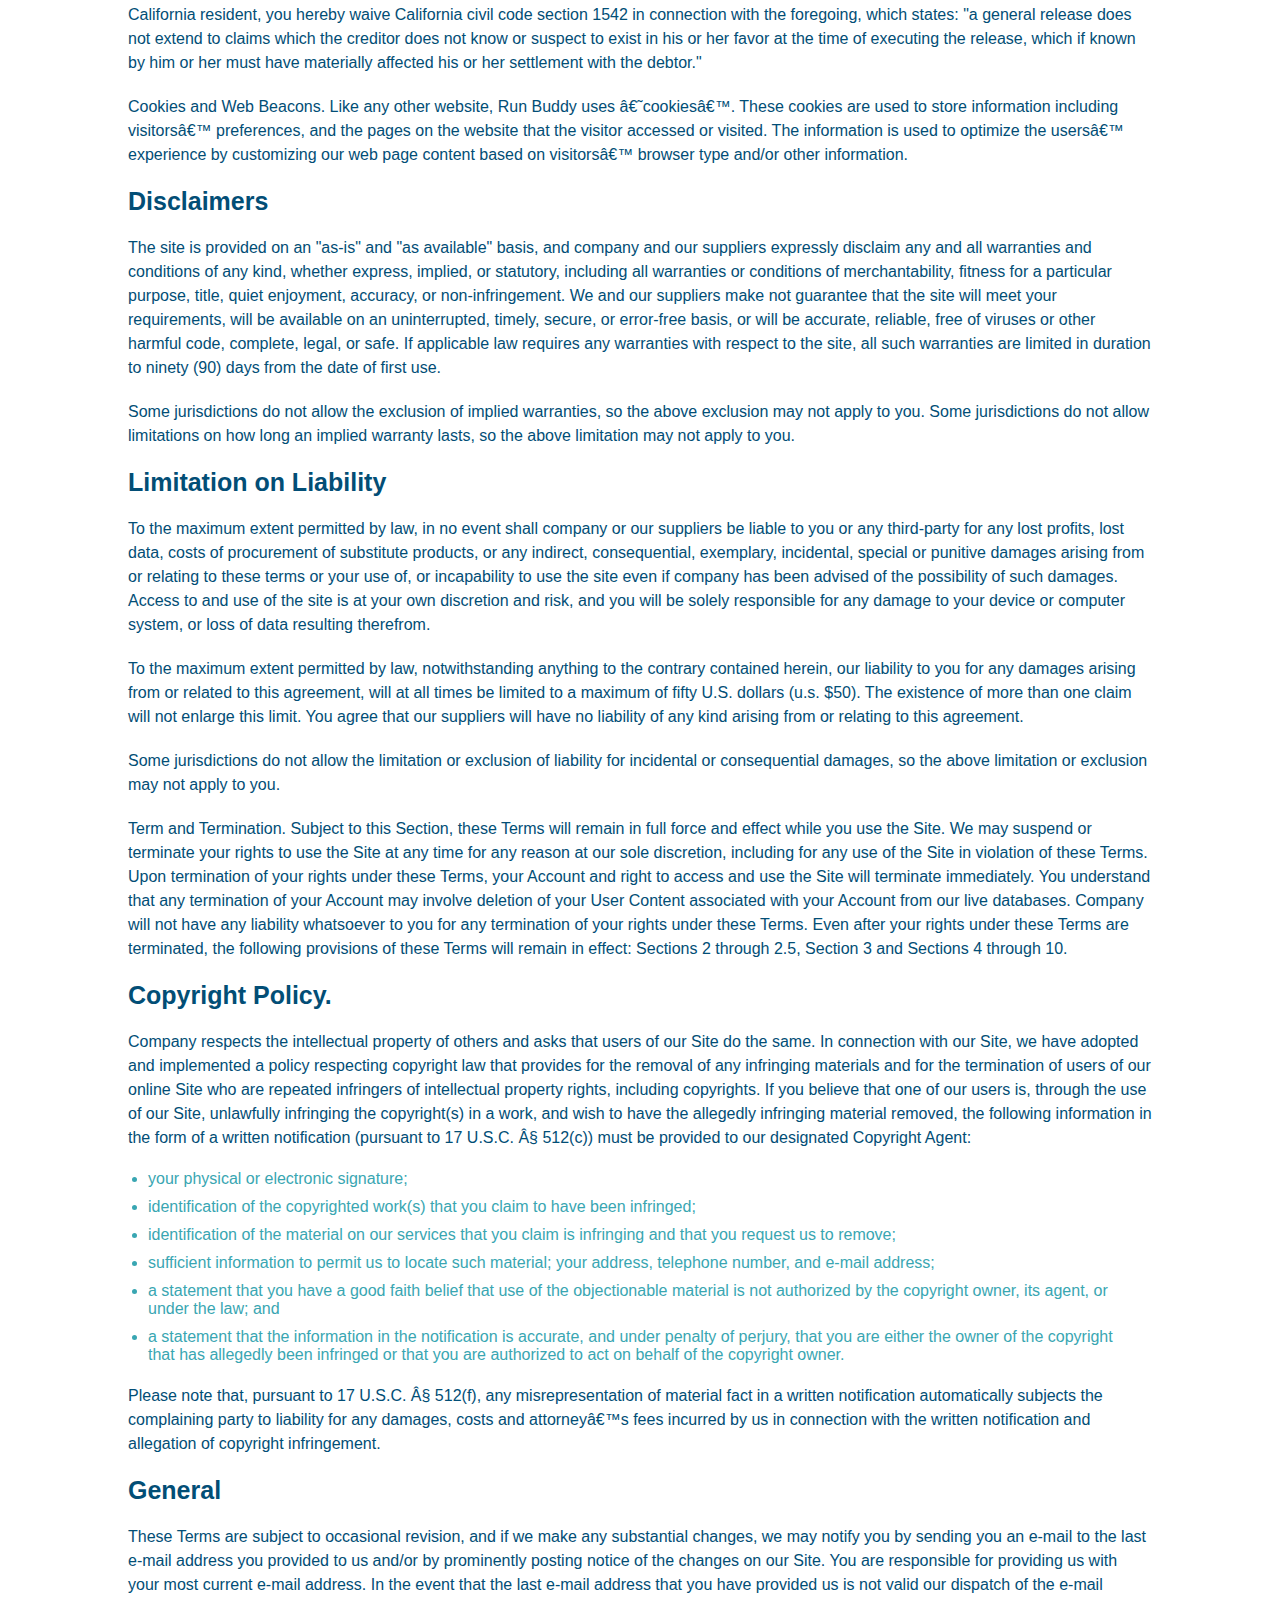
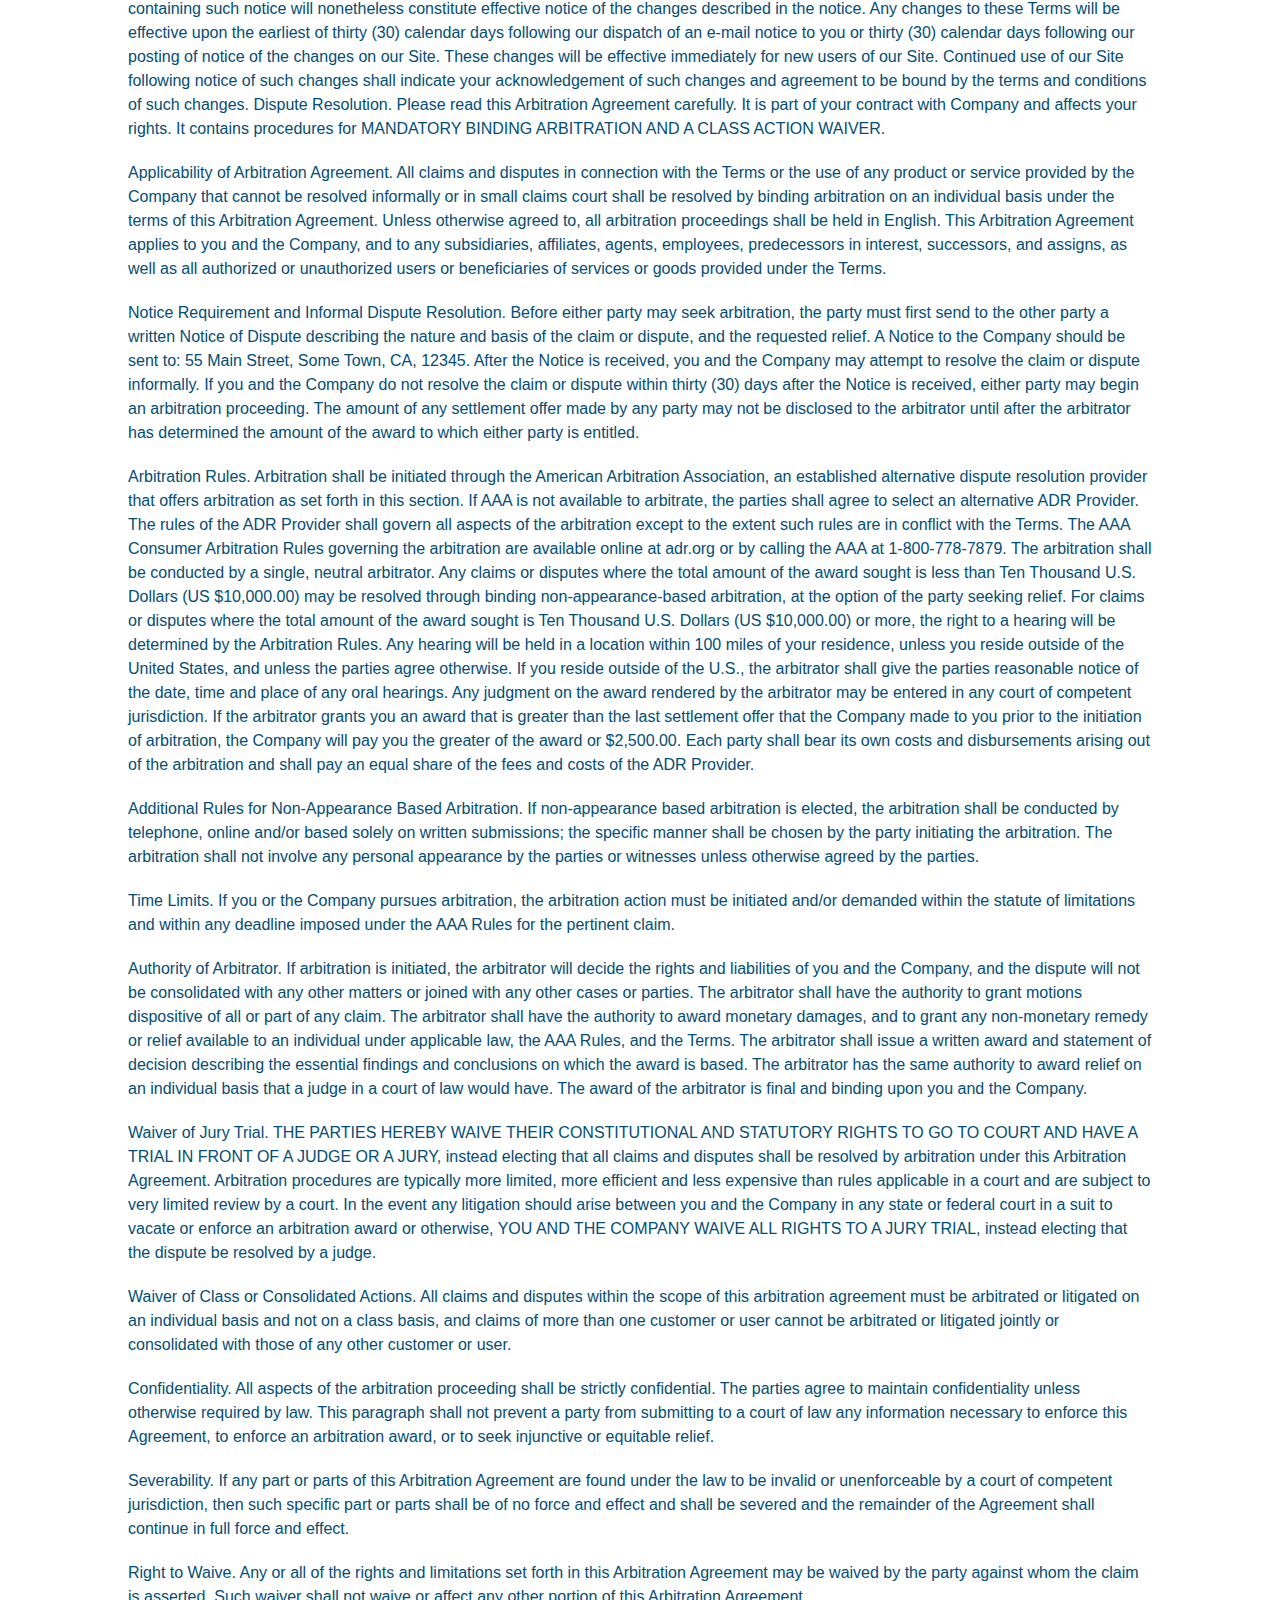
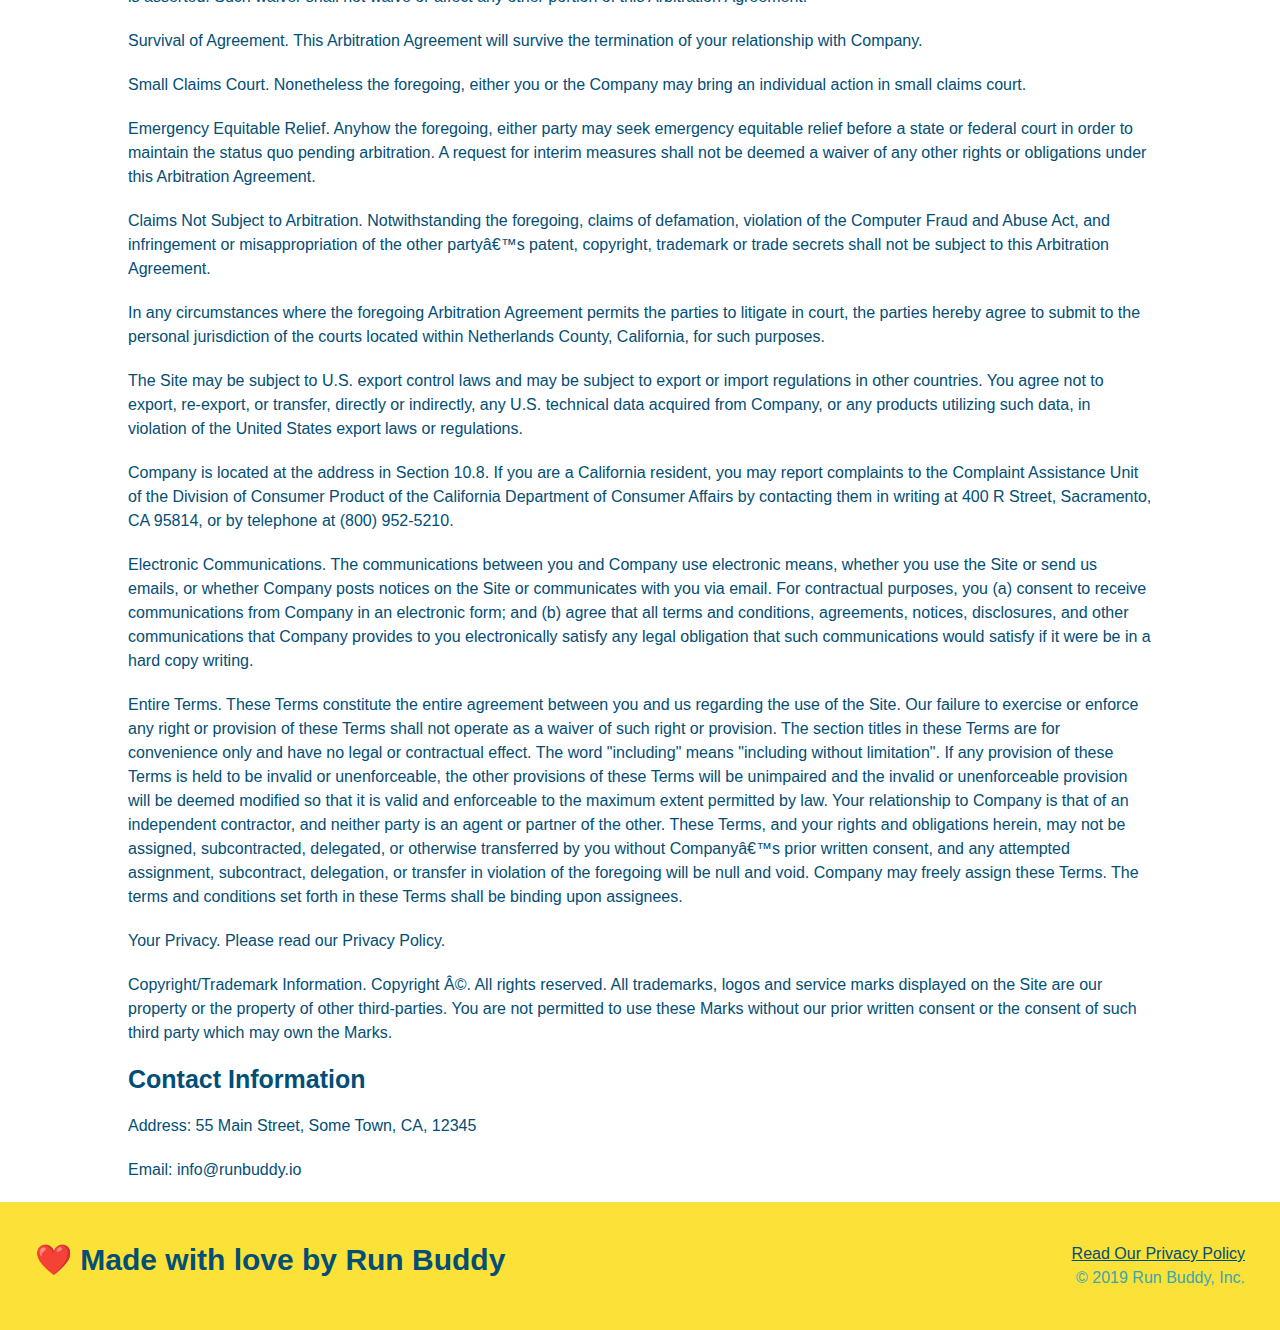
==== commit 55d2433f: "media queries" ====
--- a/privacy-policy.html
+++ b/privacy-policy.html
@@ -2,6 +2,7 @@
 <html lang="en">
   <head>
     <meta charset="utf-8" />
+    <meta name="viewport" content="width=device-width, initial-scale=1.0" />
     <title>Privacy Policy - Run Buddy</title>
     <link rel="stylesheet" href="./assets/css/style.css" />
     <link rel="stylesheet" href="./assets/css/secondary-styles.css" />
--- a/assets/css/style.css
+++ b/assets/css/style.css
@@ -12,6 +12,9 @@
 header {
   padding: 20px 35px;
   background-color: #39a6b2;
+  display: flex;
+  justify-content: space-between;
+  flex-wrap: wrap;
 }
 header h1 {
   font-weight: bold;
@@ -25,16 +28,19 @@
   color: #fce138;
 }
 header nav {
-  float: right;
   margin: 7px 0;
 }
-header nav ul li {
-  display: inline;
+header nav ul {
+  display: flex;
+  flex-wrap: wrap;
+  justify-content: space-between;
+  align-items: center;
+  list-style: none;
 }
 header nav ul li a {
-  margin: 0 30px;
+  padding: 10px 15px;
   font-weight: lighter;
-  font-size: 22px;
+  font-size: 1.55vw;
 }
 header h1 {
   font-weight: bold;
@@ -47,15 +53,16 @@
   background-color: #fce138;
   width: 100%;
   padding: 40px 35px;
+  display: flex;
+  justify-content: space-between;
+  flex-wrap: wrap;
 }
 footer h2 {
-  display: inline;
   color: #024e76;
   font-size: 30px;
   margin: 0;
 }
 footer div {
-  float: right;
   line-height: 1.5;
   text-align: right;
 }
@@ -69,23 +76,35 @@
 /* Hero Style Starts */
 .hero {
   background-image: url("../images/hero-bg.jpg");
-  height: 600px;
   background-size: cover;
   background-position: center;
-  position: relative;
+  display: flex;
+  justify-content: center;
+  flex-wrap: wrap;
+  align-items: flex-start;
 }
 
 .hero-form {
   color: #024e76;
   background-color: #fce138;
   padding: 20px;
-  width: 500px;
   border: solid 3px #024e76;
-  position: absolute;
-  bottom: 120px;
-  right: 140px;
-}
-
+  width: 40%;
+  margin: 3.5%;
+}
+.hero-cta {
+  width: 35%;
+  text-align: right;
+  margin: 3.5%;
+  color: #fff;
+  font-size: 18px;
+  line-height: 1.2;
+}
+.hero-cta h2 {
+  font-style: italic;
+  font-size: 55px;
+  color: #fce138;
+}
 section div h3 {
   font-size: x-large;
   margin: 0;
@@ -117,10 +136,6 @@
 }
 
 /* Hero Style End */
-
-.intro {
-  text-align: center;
-}
 
 .intro p {
   line-height: 1.7;
@@ -128,20 +143,31 @@
   width: 80%;
   font-size: 20px;
   margin: 0 auto;
+  text-align: center;
 }
 
 .steps {
+  background: #fce138;
+}
+.step {
+  margin: 50px auto;
+  padding-bottom: 50px;
+  width: 80%;
+  border-bottom: 1px solid #39a6b2;
+  display: flex;
+  flex-wrap: wrap;
+  align-items: center;
+  justify-content: space-between;
+}
+
+.section-title {
+  font-size: 48px;
+  color: #024e76;
+  border-bottom: 3px solid;
+  padding-bottom: 20px;
   text-align: center;
-  background: #fce138;
-}
-
-.section-title {
-  font-size: 55px;
-  color: #024e76;
-  margin-bottom: 35px;
-  padding: 0 100px 20px 100px;
-  display: inline-block;
-  border-bottom: 3px solid;
+  margin: 0 auto 35px auto;
+  width: 50%;
 }
 
 .primary-border {
@@ -152,49 +178,61 @@
   border-color: #39a6b2;
 }
 
-.steps div {
-  margin-bottom: 80px;
-}
-
-.steps img {
-  width: 15%;
-  margin: 10px 0;
-}
-
-.steps h3 {
+.step h3 {
   color: #024e76;
   font-size: 46px;
-  margin-top: 10px;
-}
-
-.steps p {
+  flex: 1 30%;
+}
+
+.step-info {
+  flex: 2 70%;
+  display: flex;
+  flex-wrap: wrap;
+  align-items: center;
+}
+.step-text {
+  flex: 12;
+}
+.step-text p {
   color: #39a6b2;
-  font-size: 23px;
-}
-
-.steps span {
-  font-size: 38px;
-}
+  font-size: 18px;
+}
+.step-text h4 {
+  font-size: 26px;
+  line-height: 1.5;
+  color: #024e76;
+}
+.step-img {
+  flex: 1 12%;
+  margin-right: 20px;
+}
+.step-img img {
+  max-width: 100%;
+}
+
+.trainer {
+  flex: 1;
+  margin: 20px;
+  background: #024e76;
+  color: #fce138;
+}
+
 .trainers {
-  text-align: center;
-}
-.trainer {
-  width: 900px;
-  margin: 0 auto 30px auto;
-  background: #024e76;
-  color: #fce138;
-  overflow: auto;
+  width: 100%;
+  margin: 0 auto;
+  display: flex;
+  flex-wrap: wrap;
+  justify-content: space-around;
 }
 
 .trainer img {
-  width: 35%;
-  float: left;
+  width: 100%;
 }
 
 .trainer-bio {
-  padding: 35px;
-  float: left;
-  width: 65%;
+  padding: 25px;
+
+  line-height: 1.3;
 }
 
 .text-left {
@@ -205,20 +243,22 @@
   text-align: right;
 }
 
+.flex-row {
+  display: flex;
+}
+
 .trainer-bio h3 {
-  font-size: 32px;
-  margin-bottom: 8px;
+  font-size: 28px;
 }
 
 .trainer-bio h4 {
   font-weight: lighter;
-  font-size: 26px;
-  margin-bottom: 25px;
+  font-size: 22px;
+  margin-bottom: 15px;
 }
 
 .trainer-bio p {
   font-size: 17px;
-  line-height: 1.3;
 }
 
 /* REACH OUT STYLES START */
@@ -232,17 +272,17 @@
   color: #fce138;
 }
 
+.contact-info {
+  display: flex;
+  justify-content: space-between;
+  flex-wrap: wrap;
+}
+
 .contact-info iframe {
-  width: 400px;
   height: 400px;
 }
 
 .contact-info div {
-  display: inline-block;
-  vertical-align: top;
-  text-align: left;
-  width: 410px;
-  margin: 30px 0 0 60px;
   color: white;
 }
 
@@ -255,7 +295,7 @@
 .contact-info address {
   margin: 20px 0;
   line-height: 1.5;
-  font-size: 20px;
+  font-size: 16px;
   font-style: normal;
 }
 
@@ -263,4 +303,42 @@
   color: #fce138;
 }
 
+.contact-info > * {
+  flex: 1;
+  margin: 15px;
+}
+
+.contact-form input,
+.contact-form textarea {
+  border: 1px solid #024e76;
+  display: block;
+  padding: 7px 15px;
+  font-size: 16px;
+  color: #024e76;
+  width: 100%;
+  margin-bottom: 15px;
+  margin-top: 5px;
+}
+
+.contact-form button {
+  width: 100%;
+  border: none;
+  background: #fce138;
+  color: #024e76;
+  text-align: center;
+  padding: 15px 0;
+  font-size: 16px;
+}
 /* REACH OUT STYLE END */
+
+/* MEDIA QUERY FOR SMALLER DESKTOP SCREENS AND SMALLER */
+@media screen and (max-width: 980px) {
+}
+
+/* MEDIA QUERY FOR TABLETS AND SMALLER */
+@media screen and (max-width: 768px) {
+}
+
+/* MEDIA QUERY FOR MOBILE PHONES AND SMALLER */
+@media screen and (max-width: 575px) {
+}
